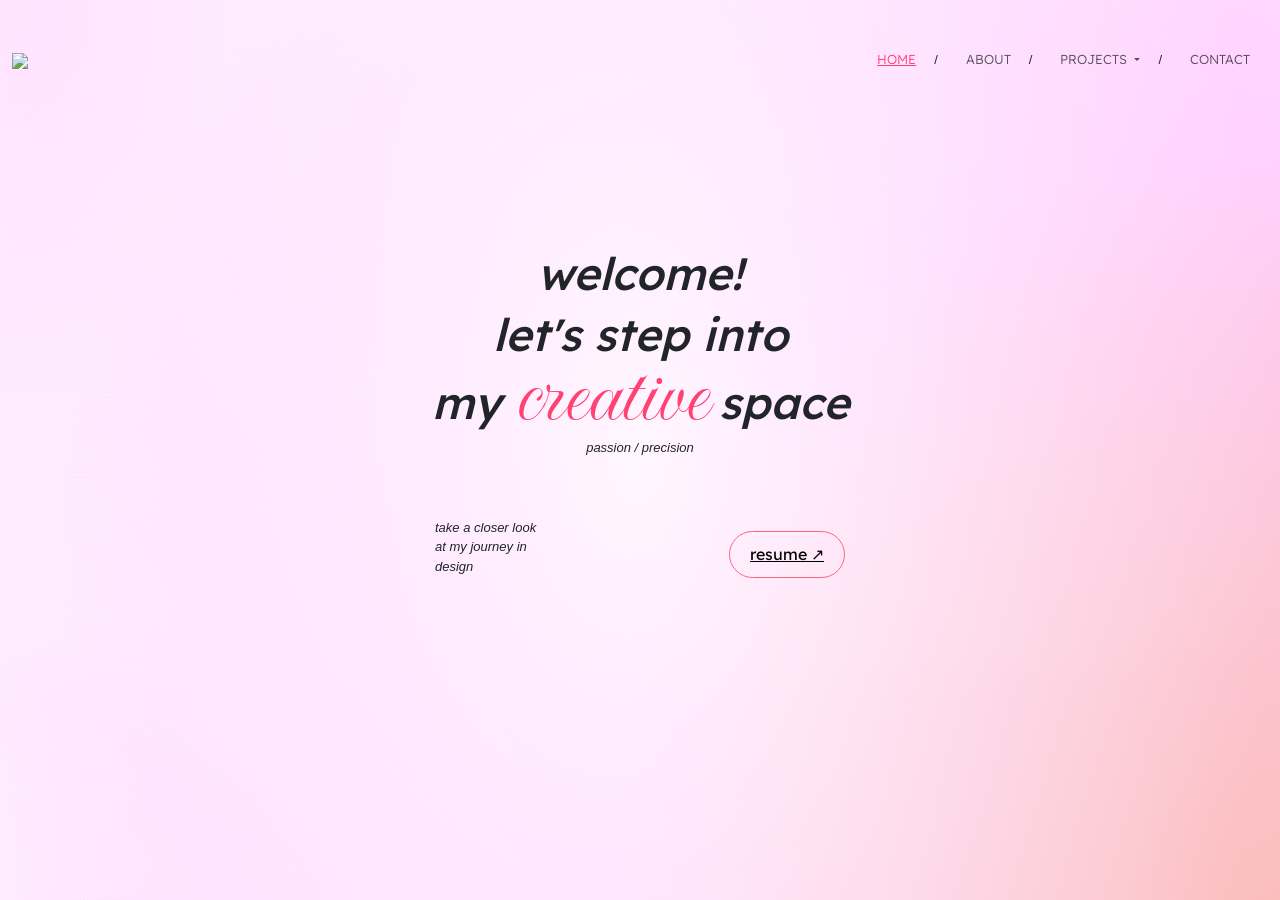
==== index.html @ 7ea2b7ed "Add files via upload" ====
<!DOCTYPE html>
<html>
    <head>
      <title>Evelyn's Portfolio</title>
      <link rel="icon" type="image/x-icon" href="favicon.ico">

      <style>
        body {
            animation: fadeInAnimation ease 3s;
            animation-iteration-count: 1;
            animation-fill-mode: forwards;
        }

        @keyframes fadeInAnimation {
            0% {
                opacity: 0;
            }

            100% {
                opacity: 1;
            }
        }
    </style>
        <link rel="stylesheet" text="text/css" href="CSS/styles.css">

        <meta charset="utf-8">
        <meta name="viewport" content="width=device-width, initial-scale=1">

        <link href="https://cdn.jsdelivr.net/npm/bootstrap@5.3.3/dist/css/bootstrap.min.css" rel="stylesheet" integrity="sha384-QWTKZyjpPEjISv5WaRU9OFeRpok6YctnYmDr5pNlyT2bRjXh0JMhjY6hW+ALEwIH" crossorigin="anonymous">
        <script src="https://cdn.jsdelivr.net/npm/bootstrap@5.3.3/dist/js/bootstrap.bundle.min.js" integrity="sha384-YvpcrYf0tY3lHB60NNkmXc5s9fDVZLESaAA55NDzOxhy9GkcIdslK1eN7N6jIeHz" crossorigin="anonymous"></script>

        <link rel="preconnect" href="https://fonts.googleapis.com">
        <link rel="preconnect" href="https://fonts.gstatic.com" crossorigin>
        <link href="https://fonts.googleapis.com/css2?family=Prompt:ital,wght@0,100;0,200;0,300;0,400;0,500;0,600;0,700;0,800;0,900;1,100;1,200;1,300;1,400;1,500;1,600;1,700;1,800;1,900&display=swap" rel="stylesheet">
        <link href="https://fonts.googleapis.com/css2?family=Ballet:opsz@16..72&family=Barriecito&family=Fleur+De+Leah&family=Monsieur+La+Doulaise&display=swap" rel="stylesheet">

                <link rel="preconnect" href="https://fonts.googleapis.com">
        <link rel="preconnect" href="https://fonts.gstatic.com" crossorigin>
        <link href="https://fonts.googleapis.com/css2?family=Ballet:opsz@16..72&family=Barriecito&family=Fleur+De+Leah&family=Imperial+Script&family=Monsieur+La+Doulaise&display=swap" rel="stylesheet">

        <link rel="preconnect" href="https://fonts.googleapis.com">
        <link rel="preconnect" href="https://fonts.gstatic.com" crossorigin>
        <link href="https://fonts.googleapis.com/css2?family=Lexend:wght@100..900&display=swap" rel="stylesheet">


         <!-- CSS -->

         <link rel="stylesheet" href="css/bootstrap.min.css">
         <link rel="stylesheet" href="css/font-awesome.min.css">
         <link rel="stylesheet" href="css/owl.carousel.css">
         <link rel="stylesheet" href="css/animate.css">
         <link rel="stylesheet" href="css/main.css">
         <!-- Responsive Stylesheet -->
         <link rel="stylesheet" href="css/responsive.css">

         <link href="https://unpkg.com/aos@2.3.1/dist/aos.css" rel="stylesheet">

         <link rel="stylesheet" href="path/to/aos.css" />
         <script src="path/to/aos.js"></script>
     

        
        
    <body>
      

      <!-- NAVBAR -->
      <header id="mainHeader">
        <nav class="navbar navbar-expand-lg navbar-light" id="nav">
            <div class="container-fluid">
              <a class="navbar-brand fs-2" href="#"><img src="imageasset/logo-01.png" width="=100" height="70"></a>
              <button class="navbar-toggler" type="button" data-bs-toggle="collapse" data-bs-target="#navbarSupportedContent" aria-controls="navbarSupportedContent" aria-expanded="false" aria-label="Toggle navigation">
                <span class="navbar-toggler-icon"></span>
              </button>
              <div class="collapse navbar-collapse" id="navbarSupportedContent">
                <ul class="navbar-nav ms-auto mb-2 mb-lg-0">
                  <li class="nav-item active">
                    <a class="nav-link text-decoration-underline" aria-current="page" href="/index.html"><span class="kaki">HOME</span></a>
                  </li>
                  <li class="nav-item">
                    <a class="nav-link" href="/about.html"><span class="kaki">ABOUT</span></a>
                  </li>
                  <li class="nav-item dropdown">
                    <a class="nav-link dropdown-toggle" href="#" role="button" data-bs-toggle="dropdown" aria-expanded="false"><span class="kaki">PROJECTS</span>
                    </a>
                    <ul class="dropdown-menu">
                      <li><a class="dropdown-item" href="/motiongraphics.html"><span class="kaki">MOTION GRAPHICS</span></a></li>
                      <li><hr class="dropdown-divider"></li>
                      <li><a class="dropdown-item" href="/UI:UXDESIGN.html"><span class="kaki">UI/UX DESIGN</span></a></li>
                      <li><hr class="dropdown-divider"></li>
                      <li><a class="dropdown-item" href="/brandingidentity.html"><span class="kaki">BRANDING & IDENTITY</span></a></li>
                      <li><hr class="dropdown-divider"></li>
                      <li><a class="dropdown-item" href="/printdesign.html"><span class="kaki">PRINT DESIGN</span></a></li>
                    </ul>
                  <!-- <li class="nav-item">
                    <a class="nav-link" href="/project.html">PROJECT</a>
                  </li> -->
                  <!-- <li class="nav-item dropdown">
                    <a class="nav-link dropdown-toggle" href="#" role="button" data-bs-toggle="dropdown" aria-expanded="false">
                      PROJECT
                    </a>
                    <ul class="dropdown-menu">
                      <li><a class="dropdown-item" href="#">BRANDING</a></li>
                      <li><hr class="dropdown-divider"></li>
                      <li><a class="dropdown-item" href="#">MOTION GRAPHICS</a></li>
                      <li><hr class="dropdown-divider"></li>
                      <li><a class="dropdown-item" href="#">UI/UX</a></li>
                    </ul> -->
                    <li class="nav-item">
                        <a class="nav-link" href="/contact.html"><span class="kaki">CONTACT</span></a>
                      </li>
                </ul>
              </div>
            </div>
          </nav>
    </header>

      <!-- HOME SECTION -->
        <section class="about" id="about">
          <div data-aos="fade-up"
          data-aos-anchor-placement="center-bottom" class="container-about mt-5">
            <div class="text-tengah">
            <div class="text-center mainContainer">
              <h1 class="test1"><i>welcome!</i></h1>
              <h1 class="test1"><i>let's step into</i></h1>
              <h1 class="test1"><i>my <span class="creative">creative</span> space</i></h1>
            </div>
            <div class="text-center">
              
            </div>
              <div class="text-center">
                
              </div>
              <div class="text-center">
                <p class="bodytext1"><i>passion / precision</i></p>
              </div>
            </div>
            <div class="d-flex justify-content-center">
              <div class="indexCustomContainer text-center">
                <div class="d-flex justify-content-between">
                  <div class="col">
                    <p class="text-start bodytext2" style="width: 7rem;">take a closer look at my journey in design</p>
                  </div>
                  <div class="d-flex justify-content-between align-items-center">
                    <a class="rounded-btn" href="https://drive.google.com/file/d/1Iwwx9_Y1nkgveVcEEvf56JvKeghSn7rk/view" target="_blank" role="button"><span class="kaki">resume ↗</span></a>
                  </div>
                </div>
              </div>
            </div>
            
                  
                </div>
              </div>
            </div>
              <!-- <div class="konten-about">
                  <div class="row">
                    <div class="col-lg-6 col-md-6 col-sm-12 text-end" data-aos="fade-left">
                      <img src="imageasset/work1.jpg" class="rounded-circle" alt="img">
                    </div>
                      <div class="col-lg-6 col-md-6 col-sm-12" data-aos="fade-right">
                          <h2>Me As Graphic Designer</h2>
                          <p>Lorem ipsum dolor sit amet, consectetur adipisicing elit, sed do eiusmod tempor incididunt ut labore et dolore magna aliqua. Ut enim ad minim veniam, quis nostrud exercitation ullamco laboris nisi ut aliquip ex ea commodo consequat.</p> -->

            <!-- <div class="button">
              <a class="btn btn-outline-dark rounded-btn" href="https://drive.google.com/file/d/1Iwwx9_Y1nkgveVcEEvf56JvKeghSn7rk/view" target="_blank" role="button">resume ↗</a>
            </div>
             -->
                          

                  </div>
              </div>
          </div>
      </section>

    <script src="JS/main.js"></script>
    <script src="https://unpkg.com/aos@2.3.1/dist/aos.js"></script>
    </body>



    </head>

    <script>
      AOS.init({
        duration: 1500, // Animation duration in milliseconds
        // once: true,     // Animates only once when scrolling
      });
    </script>



</html>
---- CSS/styles.css ----
body{
    cursor: url("/imageasset/cursor.ico"), default;
    min-height: 100vh;
    background: radial-gradient(50% 123.47% at 50% 50%, #FCF3F4 0%, #FBBEBD 100%),
    linear-gradient(121.28deg, #FCF3F4 0%, #B0DFCD 100%),
    linear-gradient(360deg, #FADADF 0%, #FAEEE7 100%),
    radial-gradient(100% 164.72% at 100% 100%, #FCF3F4 0%, #B3EAC8 100%),
    radial-gradient(100% 148.07% at 0% 0%, #FAEEE7 0%, #FCF3F4 100%);
  background-blend-mode: screen, color-dodge, overlay, difference, normal;
}
a:hover,button:hover,#leftBtn:hover,#rightBtn:hover,.tulisanaccordion:hover,.accordion-button:hover,.imageContainer:hover,.ytp-cued-thumbnail-overlay,.ytp-cued-thumbnail-overlay-image:hover,.html5-video-player{
    cursor: url("/imageasset/click.ico"),default !important;
}
*{
    font-family: "Gantari", sans-serif;
}
.navbar-brand {
    font-family: "Prompt", serif;
}

.navbar-nav {
    font-family: "Gantari", sans-serif;
    font-optical-sizing: auto;
    font-weight: 300;
    font-style: normal;
    font-size: small;
    padding: 20px 70px;
}

.nav-item{
    padding: 0px 10px;
    display: flex;
    align-items: center;
}
.nav-item.active .nav-link{
    color:#ff4174;;
}

.test1 i{
    font-family: "Lexend", sans-serif;
    font-optical-sizing: auto;
    font-size: 45px;
}


.text-tengah {
    margin: 60px 0px;
}

.nav-item:not(:last-child)::after{
    padding-left: 10px;
    content: '/';
}
#nav{
    position: fixed;
    width: 100%;
    height: 120px;
    transition: all 0.3s;
    z-index: 999;
}
#nav.active{
    height: 80px;
    background-color: white;
    box-shadow: 0 4px 8px 0 rgba(0, 0, 0, 0.2), 0 6px 20px 0 rgba(0, 0, 0, 0.19);
}

#mainHeader{
    height: 120px;
}

@media only screen and (max-width:992px) {
    .nav-item:not(:last-child)::after{
        padding-left: 0px;
        content: '';
    }   
}
.container-fluid{
    height: 100%;
}
.rounded-circle {
    width: 500px;
    height: 500px;
    border-radius: 50%;
    object-fit: cover;
}
.aboutCircle{
    border: 1px solid rgb(255, 173, 173) !important;
}

.rounded-square1 {
    width: 300px;
    height: 300px;
    border-radius: 50%;
    object-fit: cover;
}

.container-about {
    padding:20px 120px;
}
.konten-about {
    margin-top:50px;
}

.container-about-me {
    padding: 20px 200px;
}
.konten-about-me {
    margin-top: 80px;
}

.creative2 {
    font-family: "Ballet", cursive;
    font-optical-sizing: auto;
    font-weight: 400;
    font-style: normal;
}

.indexCustomContainer{
    width: 100%;
    max-width: 410px;
}

.mainContainer h1{
    line-height: 50px;
}


/* RESUME BUTTON STYLE */

.button {
    position: relative;
    left: 700px;
}

.rounded-btn {
    border-radius: 90px !important;
    padding: 10px 20px !important;
    color: black; 
    border: 0.5px solid #ff647e; 
    background-color: transparent; 
    transition: background-color 0.3s ease, color 0.3s ease;
  }
  
  .rounded-btn:hover {
    background-color: #ff647e; 
    color: white; 
    /* border-color: #007bff;  */
  }
  
  
.description {
    font-size: 10pt;
    font-family: "Lexend", sans-serif;
  font-optical-sizing: auto;
}

.bubble {
    font-family: "Lexend", sans-serif;
  font-optical-sizing: auto;
    font-size: small;
    text-align: center;
}

.bodytext1 {
    font-size: small;
    font-family: "Gantari", sans-serif;
  font-optical-sizing: auto;
  font-weight: 200;
  font-style: italic;
}

.bodytext2 {
    font-size: small;
    font-family: "Gantari", sans-serif;
  font-optical-sizing: auto;
  font-weight: 200;
  font-style: italic;
}




/* PAGE PROJECT */

  
  input[type=radio] {
    display: none;
  }
  
  .cardP {
    position: absolute;
    left: 0;
    right: 0;
    margin: auto;
    transition: transform .4s ease;
    cursor: pointer;
    width: 300px;
    height: 300px;
  }
  .cardP img{
    border-radius: 50%;
  }
  
  .containerP {
    width: 100%;
    max-width: 800px;
    max-height: 600px;
    height: 100%;
    transform-style: preserve-3d;
    display: flex;
    justify-content: center;
    flex-direction: column;
    align-items: center;
  }
  
  .cards {
    position: relative;
    width: 100%;
    height: 100%;
    margin-bottom: 20px;
  }
  
  .projectContainer img {
    width: 100%;
    height: 100%;
    border-radius: 50%;
    object-fit: cover;
  }
  
  #item-1:checked ~ .cards #song-3, #item-2:checked ~ .cards #song-1, #item-3:checked ~ .cards #song-2 {
    transform: translatex(-100%) scale(.5);
    opacity: .4;
    z-index: 0;
  }
  
  #item-1:checked ~ .cards #song-2, #item-2:checked ~ .cards #song-3, #item-3:checked ~ .cards #song-1 {
    transform: translatex(100%) scale(.5);
    opacity: .4;
    z-index: 0;
  }
  
  #item-1:checked ~ .cards #song-1, #item-2:checked ~ .cards #song-2, #item-3:checked ~ .cards #song-3 {
    transform: translatex(0) scale(1);
    opacity: 1;
    z-index: 1;
  }


  
/* PROJECT PAGE */

#slider {
    margin: 0 auto;
    width: 800px;
    max-width: 100%;
    text-align: center;
 }
 #slider input[type=radio] {
    display: none;
 }
 #slider label {
    cursor:pointer;
    text-decoration: none;
 }
 #slides {
    padding: 10px;
    border: 3px solid #ccc;
    background: #fff;
    position: relative;
    z-index: 1;
 }
 #overflow {
    width: 100%;
    overflow: hidden;
 }
 #slide1:checked ~ #slides .inner {
    margin-left: 0;
 }
 #slide2:checked ~ #slides .inner {
    margin-left: -100%;
 }
 #slide3:checked ~ #slides .inner {
    margin-left: -200%;
 }
 #slide4:checked ~ #slides .inner {
    margin-left: -300%;
 }
 #slides .inner {
    transition: margin-left 800ms cubic-bezier(0.770, 0.000, 0.175, 1.000);
    width: 400%;
    line-height: 0;
    height: 300px;
 }
 #slides .slide {
    width: 25%;
    float:left;
    display: flex;
    justify-content: center;
    align-items: center;
    height: 100%;
    color: #fff;
 }
 #slides .slide_1 {
    background: #00171F;
 }
 #slides .slide_2 {
    background: #003459;
 }
 #slides .slide_3 {
    background: #007EA7;
 }
 #slides .slide_4 {
    background: #00A8E8;
 }
 #controls {
    margin: -180px 0 0 0;
    width: 100%;
    height: 50px;
    z-index: 3;
    position: relative;
 }
 #controls label {
    transition: opacity 0.2s ease-out;
    display: none;
    width: 50px;
    height: 50px;
    opacity: .4;
 }
 #controls label:hover {
    opacity: 1;
 }
 #slide1:checked ~ #controls label:nth-child(2),
 #slide2:checked ~ #controls label:nth-child(3),
 #slide3:checked ~ #controls label:nth-child(4),
 #slide4:checked ~ #controls label:nth-child(1) {
    background: url(https://image.flaticon.com/icons/svg/130/130884.svg) no-repeat;
    float:right;
    margin: 0 -50px 0 0;
    display: block;
 }
 #slide1:checked ~ #controls label:nth-last-child(2),
 #slide2:checked ~ #controls label:nth-last-child(3),
 #slide3:checked ~ #controls label:nth-last-child(4),
 #slide4:checked ~ #controls label:nth-last-child(1) {
    background: url(https://image.flaticon.com/icons/svg/130/130882.svg) no-repeat;
    float:left;
    margin: 0 0 0 -50px;
    display: block;
 }
 #bullets {
    margin: 150px 0 0;
    text-align: center;
 }
 #bullets label {
    display: inline-block;
    width: 10px;
    height: 10px;
    border-radius:100%;
    background: #ccc;
    margin: 0 10px;
 }
 #slide1:checked ~ #bullets label:nth-child(1),
 #slide2:checked ~ #bullets label:nth-child(2),
 #slide3:checked ~ #bullets label:nth-child(3),
 #slide4:checked ~ #bullets label:nth-child(4) {
    background: #444;
 }
 @media screen and (max-width: 900px) {
    #slide1:checked ~ #controls label:nth-child(2),
    #slide2:checked ~ #controls label:nth-child(3),
    #slide3:checked ~ #controls label:nth-child(4),
    #slide4:checked ~ #controls label:nth-child(1),
    #slide1:checked ~ #controls label:nth-last-child(2),
    #slide2:checked ~ #controls label:nth-last-child(3),
    #slide3:checked ~ #controls label:nth-last-child(4),
    #slide4:checked ~ #controls label:nth-last-child(1) {
       margin: 0;
    }
    #slides {
       max-width: calc(100% - 140px);
       margin: 0 auto;
    }
 }

 /* UI/UX PAGE */

 .uiux {
    padding-top: 50px;
}

.container-uiux {
    padding:20px 100px;
}

.video-uiux {
    padding-top: 30px;
    
    
}
.dropdown-menu.show{
    background-color: #ffe6f8 !important;
}
.dropdown-item{
    font-size: 12px !important;
}

.dropdown-item:hover{
    background-color: transparent !important;
}

/* ABOUT PAGE */

.container-accordion {
    padding:20px 200px;
}
.konten-accordion {
    margin-top:50px;
}

.accordion-button{
    background-color: rgb(255, 244, 235) !important;
}

.accordion-body {
    background-color: transparent !important;
}

.carouselContainer{
    position: relative;
    width: 350px;
    height: 350px;
}
.customCarousel{
    position: absolute;
    overflow: hidden;
    top: 50%;
    left: 50%;
    transform: translate(-50%,-50%);
    width: 400px;
    height: 400px;
}

.carouselItem{
    position: absolute;
    min-width: 300px;
    width: 300px;
    height: 300px;
    top: 50%;
    left: 1000px;
    display: flex;
    justify-content: center;
    align-items: center;
    border-radius: 50%;
    border: 1px solid rgb(255, 173, 173);

}
#leftBtn,#rightBtn{
    cursor: pointer;
    user-select: none;
    position: absolute;
    padding: 10px;
    transform: translate(-50%,-50%);    
}
#leftBtn{
    top: 50%;
    left: -80px;
}
#rightBtn{
    top: 50%;
    right: -150px;
}
.carouselItem.active{
    left: 50%;
    transform: translate(-50%,-50%);    

}
.imageContainer{
    cursor: pointer;
    user-select: none;
    border: 0.5px solid black;
    border-radius: 30px;
    overflow: hidden;
    transition: all 0.3s;
}
.imageContainer:hover{
    transform: scale(1.01);
    box-shadow: 0 6px 10px 0 rgba(0, 0, 0, 0.2), 0 6px 20px 0 rgba(0, 0, 0, 0.19);
}
.printContainer{
    gap: 20px;
}
.printContainer img{
    width: 100%;
    /* max-width: 100px; */
}
.singleChild img{
    width: 100%;
}

.doubleChild{
    gap: 20px;
}
.modal-content{
    border-radius: 30px !important;
    background: radial-gradient(50% 123.47% at 50% 50%, #FCF3F4 0%, #FBBEBD 100%),
    linear-gradient(121.28deg, #FCF3F4 0%, #B0DFCD 100%),
    linear-gradient(360deg, #FADADF 0%, #FAEEE7 100%),
    radial-gradient(100% 164.72% at 100% 100%, #FCF3F4 0%, #B3EAC8 100%),
    radial-gradient(100% 148.07% at 0% 0%, #FAEEE7 0%, #FCF3F4 100%);
  background-blend-mode: screen, color-dodge, overlay, difference, normal;
}
.navbar-nav {
    padding-right: 0px !important;
}
.nav-item{
    justify-content: end !important;
}

.aboutCircle {
    transition: transform 0.3s ease, box-shadow 0.3s ease, background-color 0.3s ease; /* Smooth transition */
}

.aboutCircle:hover {
    transform: scale(1.10);
    background-color: rgb(255, 250, 253);
    box-shadow: 0 4px 8px rgba(0, 0, 0, 0.15), 0 4px 16px rgba(0, 0, 0, 0.12); /* More subtle shadow */
}

.creative {
    font-size: 90px;
    color: #ff4174;
    font-family: "Imperial Script", cursive;
  font-weight: 400;
  font-style: normal;
}

.work {
    font-size: 60px;
    color: #ff4174;
    font-family: "Imperial Script", cursive;
  font-weight: 400;
  font-style: normal;
}

.huma {
    font-family: "Lexend", sans-serif;
  font-optical-sizing: auto;
  
}

.hellohi i{
    font-family: "Lexend", sans-serif;
  font-optical-sizing: auto;
}

.haloh {
    color: #ff4174;
}

.tulisanaccordion {
    font-family: "Lexend", sans-serif;
    font-optical-sizing: auto;
}

.minion {
    font-family: "Lexend", sans-serif;
    font-optical-sizing: auto;
}

.minion i {
    font-family: "Lexend", sans-serif;
    font-optical-sizing: auto;
}

.kaki {
    font-family: "Lexend", sans-serif;
    font-optical-sizing: auto;
}

.kaki i {
    font-family: "Lexend", sans-serif;
    font-optical-sizing: auto;
}

.nomor i {
   
    font-family: "Lexend", sans-serif;
    font-optical-sizing: auto;
}

.judul1 i {
    color: #ff4174;
    font-family: "Lexend", sans-serif;
    font-optical-sizing: auto;
}

.judulpop {
    color: #ff4174;
    font-family: "Lexend", sans-serif;
    font-optical-sizing: auto;
}

.email {
    text-decoration: underline;
    color: #ff4174;
    font-family: "Lexend", sans-serif;
    font-optical-sizing: auto;
}
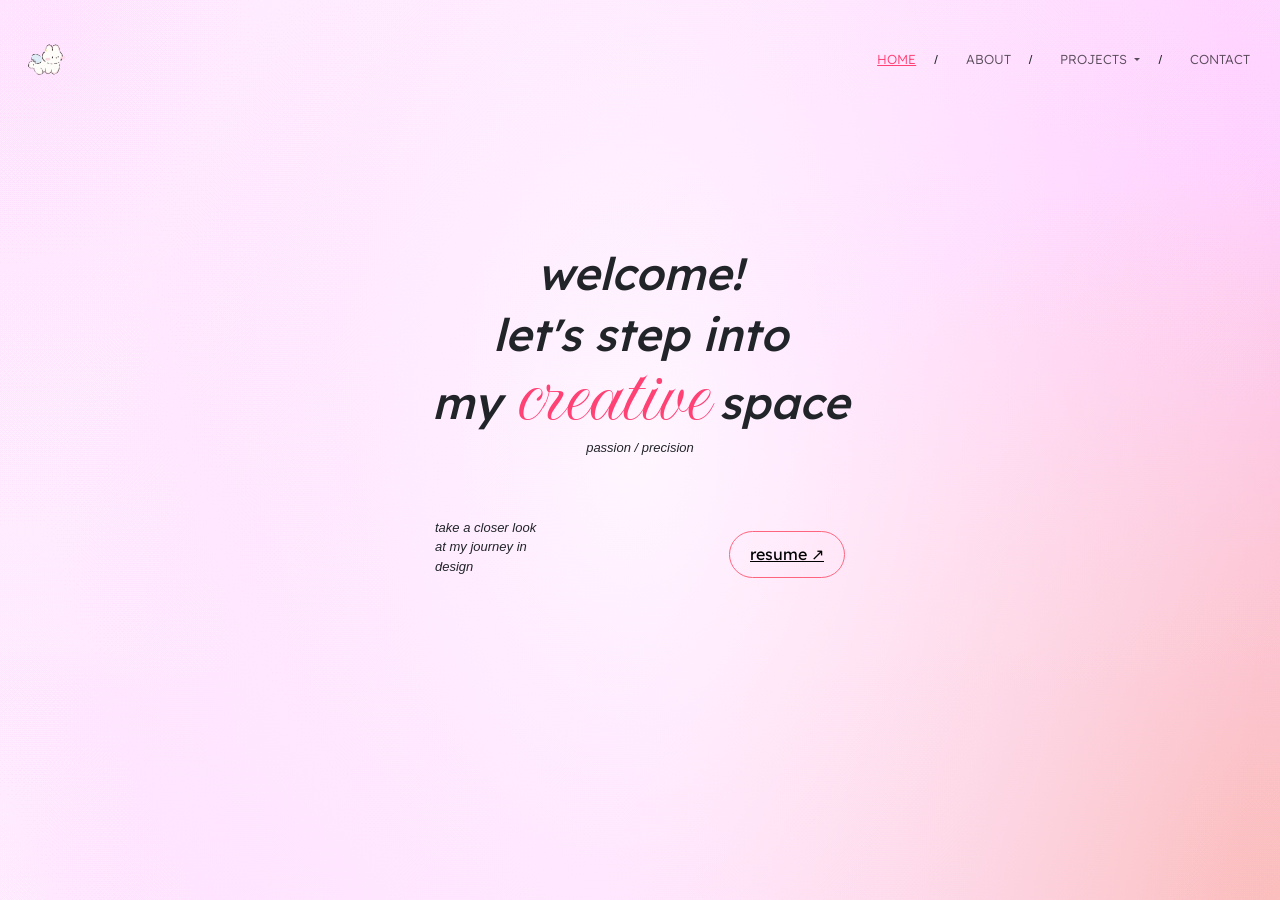
==== commit fd03f79b: "Fix broken asset links and add local CSS, JS, image, and AOS files - Remove broken path/to/aos and n" ====
--- a/index.html
+++ b/index.html
@@ -45,18 +45,7 @@
 
          <!-- CSS -->
 
-         <link rel="stylesheet" href="css/bootstrap.min.css">
-         <link rel="stylesheet" href="css/font-awesome.min.css">
-         <link rel="stylesheet" href="css/owl.carousel.css">
-         <link rel="stylesheet" href="css/animate.css">
-         <link rel="stylesheet" href="css/main.css">
-         <!-- Responsive Stylesheet -->
-         <link rel="stylesheet" href="css/responsive.css">
-
-         <link href="https://unpkg.com/aos@2.3.1/dist/aos.css" rel="stylesheet">
-
-         <link rel="stylesheet" href="path/to/aos.css" />
-         <script src="path/to/aos.js"></script>
+         <link href="aos-master/dist/aos.css" rel="stylesheet">
      
 
         
@@ -75,22 +64,22 @@
               <div class="collapse navbar-collapse" id="navbarSupportedContent">
                 <ul class="navbar-nav ms-auto mb-2 mb-lg-0">
                   <li class="nav-item active">
-                    <a class="nav-link text-decoration-underline" aria-current="page" href="/index.html"><span class="kaki">HOME</span></a>
+                    <a class="nav-link text-decoration-underline" aria-current="page" href="index.html"><span class="kaki">HOME</span></a>
                   </li>
                   <li class="nav-item">
-                    <a class="nav-link" href="/about.html"><span class="kaki">ABOUT</span></a>
+                    <a class="nav-link" href="about.html"><span class="kaki">ABOUT</span></a>
                   </li>
                   <li class="nav-item dropdown">
                     <a class="nav-link dropdown-toggle" href="#" role="button" data-bs-toggle="dropdown" aria-expanded="false"><span class="kaki">PROJECTS</span>
                     </a>
                     <ul class="dropdown-menu">
-                      <li><a class="dropdown-item" href="/motiongraphics.html"><span class="kaki">MOTION GRAPHICS</span></a></li>
+                      <li><a class="dropdown-item" href="motiongraphics.html"><span class="kaki">MOTION GRAPHICS</span></a></li>
                       <li><hr class="dropdown-divider"></li>
-                      <li><a class="dropdown-item" href="/UI:UXDESIGN.html"><span class="kaki">UI/UX DESIGN</span></a></li>
+                      <li><a class="dropdown-item" href="UI_UXDESIGN.html"><span class="kaki">UI/UX DESIGN</span></a></li>
                       <li><hr class="dropdown-divider"></li>
-                      <li><a class="dropdown-item" href="/brandingidentity.html"><span class="kaki">BRANDING & IDENTITY</span></a></li>
+                      <li><a class="dropdown-item" href="brandingidentity.html"><span class="kaki">BRANDING & IDENTITY</span></a></li>
                       <li><hr class="dropdown-divider"></li>
-                      <li><a class="dropdown-item" href="/printdesign.html"><span class="kaki">PRINT DESIGN</span></a></li>
+                      <li><a class="dropdown-item" href="printdesign.html"><span class="kaki">PRINT DESIGN</span></a></li>
                     </ul>
                   <!-- <li class="nav-item">
                     <a class="nav-link" href="/project.html">PROJECT</a>
@@ -107,7 +96,7 @@
                       <li><a class="dropdown-item" href="#">UI/UX</a></li>
                     </ul> -->
                     <li class="nav-item">
-                        <a class="nav-link" href="/contact.html"><span class="kaki">CONTACT</span></a>
+                        <a class="nav-link" href="contact.html"><span class="kaki">CONTACT</span></a>
                       </li>
                 </ul>
               </div>
@@ -173,7 +162,7 @@
       </section>
 
     <script src="JS/main.js"></script>
-    <script src="https://unpkg.com/aos@2.3.1/dist/aos.js"></script>
+    <script src="aos-master/dist/aos.js"></script>
     </body>
 
 
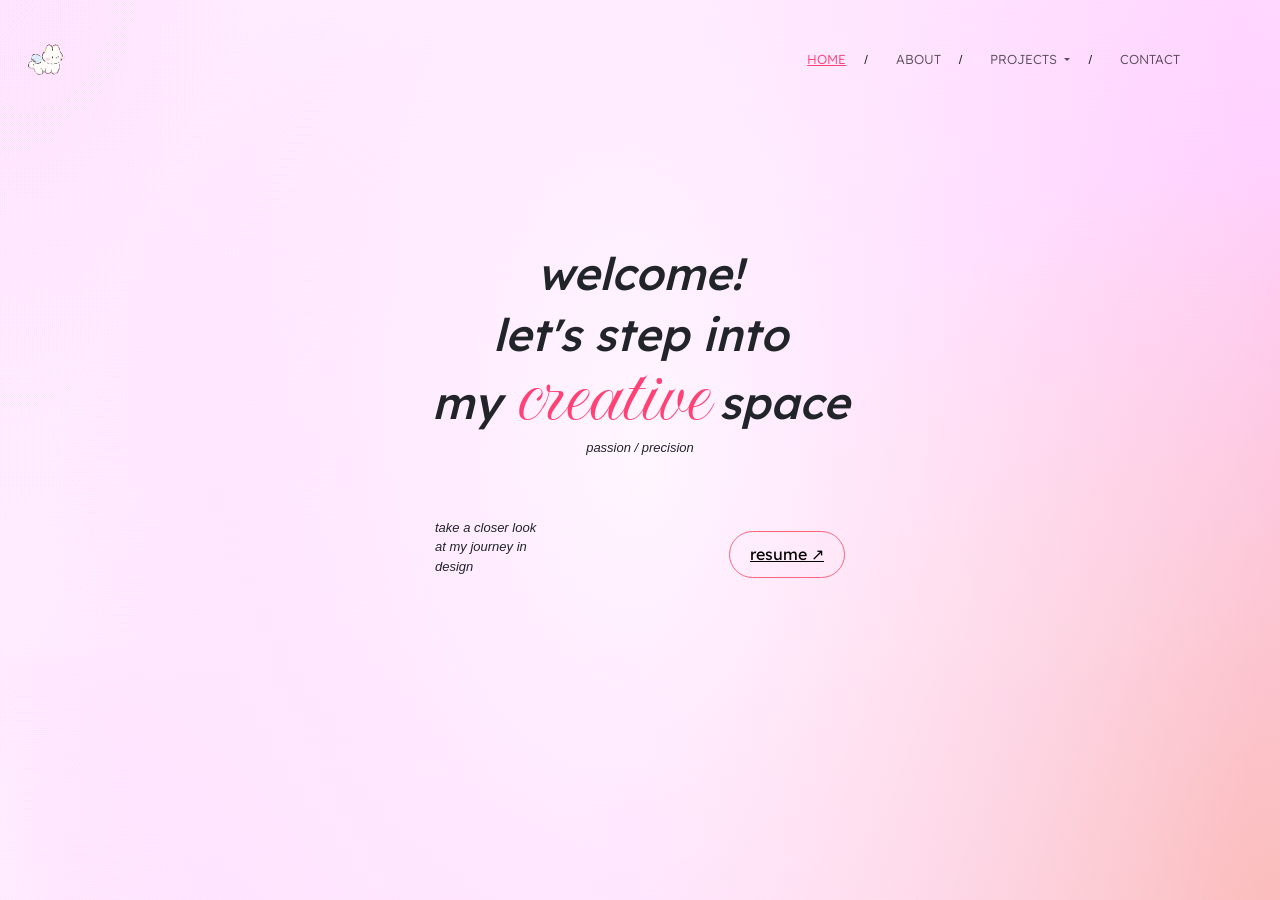
==== commit 93d0dcf8: "Initial commit" ====
--- a/index.html
+++ b/index.html
@@ -131,7 +131,7 @@
                     <p class="text-start bodytext2" style="width: 7rem;">take a closer look at my journey in design</p>
                   </div>
                   <div class="d-flex justify-content-between align-items-center">
-                    <a class="rounded-btn" href="https://drive.google.com/file/d/1Iwwx9_Y1nkgveVcEEvf56JvKeghSn7rk/view" target="_blank" role="button"><span class="kaki">resume ↗</span></a>
+                    <a class="rounded-btn" href="https://drive.google.com/file/d/1syJLjVeKuxOG7trIZIS8m-jPVD2tcgx3/view?usp=sharing" target="_blank" role="button"><span class="kaki">resume ↗</span></a>
                   </div>
                 </div>
               </div>
@@ -151,7 +151,7 @@
                           <p>Lorem ipsum dolor sit amet, consectetur adipisicing elit, sed do eiusmod tempor incididunt ut labore et dolore magna aliqua. Ut enim ad minim veniam, quis nostrud exercitation ullamco laboris nisi ut aliquip ex ea commodo consequat.</p> -->
 
             <!-- <div class="button">
-              <a class="btn btn-outline-dark rounded-btn" href="https://drive.google.com/file/d/1Iwwx9_Y1nkgveVcEEvf56JvKeghSn7rk/view" target="_blank" role="button">resume ↗</a>
+              <a class="btn btn-outline-dark rounded-btn" href="https://drive.google.com/file/d/1XW8fYweAMQ52OYDxxgg_X2ew4e-oY4kG/view?usp=sharing" target="_blank" role="button">resume ↗</a>
             </div>
              -->
                           
--- a/CSS/styles.css
+++ b/CSS/styles.css
@@ -1,19 +1,79 @@
-body{
+
+/* =========================================================
+   GLOBAL
+   ========================================================= */
+
+html {
+    overflow-x: hidden;
+}
+
+body {
     cursor: url("/imageasset/cursor.ico"), default;
     min-height: 100vh;
-    background: radial-gradient(50% 123.47% at 50% 50%, #FCF3F4 0%, #FBBEBD 100%),
-    linear-gradient(121.28deg, #FCF3F4 0%, #B0DFCD 100%),
-    linear-gradient(360deg, #FADADF 0%, #FAEEE7 100%),
-    radial-gradient(100% 164.72% at 100% 100%, #FCF3F4 0%, #B3EAC8 100%),
-    radial-gradient(100% 148.07% at 0% 0%, #FAEEE7 0%, #FCF3F4 100%);
-  background-blend-mode: screen, color-dodge, overlay, difference, normal;
-}
-a:hover,button:hover,#leftBtn:hover,#rightBtn:hover,.tulisanaccordion:hover,.accordion-button:hover,.imageContainer:hover,.ytp-cued-thumbnail-overlay,.ytp-cued-thumbnail-overlay-image:hover,.html5-video-player{
-    cursor: url("/imageasset/click.ico"),default !important;
-}
-*{
+    overflow-x: hidden;
+
+    background:
+        radial-gradient(
+            50% 123.47% at 50% 50%,
+            #FCF3F4 0%,
+            #FBBEBD 100%
+        ),
+        linear-gradient(
+            121.28deg,
+            #FCF3F4 0%,
+            #B0DFCD 100%
+        ),
+        linear-gradient(
+            360deg,
+            #FADADF 0%,
+            #FAEEE7 100%
+        ),
+        radial-gradient(
+            100% 164.72% at 100% 100%,
+            #FCF3F4 0%,
+            #B3EAC8 100%
+        ),
+        radial-gradient(
+            100% 148.07% at 0% 0%,
+            #FAEEE7 0%,
+            #FCF3F4 100%
+        );
+
+    background-blend-mode:
+        screen,
+        color-dodge,
+        overlay,
+        difference,
+        normal;
+}
+
+
+/* =========================================================
+   CURSOR
+   ========================================================= */
+
+a:hover,
+button:hover,
+#leftBtn:hover,
+#rightBtn:hover,
+.tulisanaccordion:hover,
+.accordion-button:hover,
+.imageContainer:hover,
+.ytp-cued-thumbnail-overlay,
+.ytp-cued-thumbnail-overlay-image:hover,
+.html5-video-player {
+    cursor: url("/imageasset/click.ico"), default !important;
+}
+
+
+/* =========================================================
+   GLOBAL FONT
+   ========================================================= */
+
+* {
     font-family: "Gantari", sans-serif;
 }
+
 .navbar-brand {
     font-family: "Prompt", serif;
 }
@@ -27,64 +87,104 @@
     padding: 20px 70px;
 }
 
-.nav-item{
-    padding: 0px 10px;
+.nav-item {
+    padding: 0 10px;
     display: flex;
     align-items: center;
-}
-.nav-item.active .nav-link{
-    color:#ff4174;;
-}
-
-.test1 i{
-    font-family: "Lexend", sans-serif;
-    font-optical-sizing: auto;
-    font-size: 45px;
-}
-
-
-.text-tengah {
-    margin: 60px 0px;
-}
-
-.nav-item:not(:last-child)::after{
+    justify-content: end !important;
+}
+
+.nav-item.active .nav-link {
+    color: #ff4174;
+}
+
+.nav-item:not(:last-child)::after {
     padding-left: 10px;
-    content: '/';
-}
-#nav{
+    content: "/";
+}
+
+.container-fluid {
+    height: 100%;
+}
+
+
+/* =========================================================
+   NAVBAR
+   ========================================================= */
+
+#nav {
     position: fixed;
     width: 100%;
     height: 120px;
     transition: all 0.3s;
     z-index: 999;
 }
-#nav.active{
+
+#nav.active {
     height: 80px;
     background-color: white;
-    box-shadow: 0 4px 8px 0 rgba(0, 0, 0, 0.2), 0 6px 20px 0 rgba(0, 0, 0, 0.19);
-}
-
-#mainHeader{
+
+    box-shadow:
+        0 4px 8px 0 rgba(0, 0, 0, 0.2),
+        0 6px 20px 0 rgba(0, 0, 0, 0.19);
+}
+
+#mainHeader {
     height: 120px;
 }
 
-@media only screen and (max-width:992px) {
-    .nav-item:not(:last-child)::after{
-        padding-left: 0px;
-        content: '';
-    }   
-}
-.container-fluid{
-    height: 100%;
-}
+
+/* =========================================================
+   HOME / HERO
+   ========================================================= */
+
+.text-tengah {
+    margin: 60px 0;
+}
+
+.mainContainer h1 {
+    line-height: 50px;
+}
+
+.indexCustomContainer {
+    width: 100%;
+    max-width: 410px;
+}
+
+.test1 i {
+    font-family: "Lexend", sans-serif;
+    font-optical-sizing: auto;
+    font-size: 45px;
+}
+
+
+/* =========================================================
+   ABOUT / IMAGES
+   ========================================================= */
+
 .rounded-circle {
     width: 500px;
     height: 500px;
     border-radius: 50%;
     object-fit: cover;
 }
-.aboutCircle{
+
+.aboutCircle {
     border: 1px solid rgb(255, 173, 173) !important;
+
+    transition:
+        transform 0.3s ease,
+        box-shadow 0.3s ease,
+        background-color 0.3s ease;
+}
+
+.aboutCircle:hover {
+    transform: scale(1.10);
+    background-color: rgb(255, 250, 253);
+
+    box-shadow:
+        0 4px 8px rgba(0, 0, 0, 0.15),
+        0 4px 16px rgba(0, 0, 0, 0.12);
 }
 
 .rounded-square1 {
@@ -95,18 +195,25 @@
 }
 
 .container-about {
-    padding:20px 120px;
-}
+    padding: 20px 120px;
+}
+
 .konten-about {
-    margin-top:50px;
+    margin-top: 50px;
 }
 
 .container-about-me {
     padding: 20px 200px;
 }
+
 .konten-about-me {
     margin-top: 80px;
 }
+
+
+/* =========================================================
+   TYPOGRAPHY
+   ========================================================= */
 
 .creative2 {
     font-family: "Ballet", cursive;
@@ -115,17 +222,91 @@
     font-style: normal;
 }
 
-.indexCustomContainer{
-    width: 100%;
-    max-width: 410px;
-}
-
-.mainContainer h1{
-    line-height: 50px;
-}
-
-
-/* RESUME BUTTON STYLE */
+.creative {
+    font-size: 90px;
+    color: #ff4174;
+    font-family: "Imperial Script", cursive;
+    font-weight: 400;
+    font-style: normal;
+}
+
+.work {
+    font-size: 60px;
+    color: #ff4174;
+    font-family: "Imperial Script", cursive;
+    font-weight: 400;
+    font-style: normal;
+}
+
+.description {
+    font-size: 10pt;
+    font-family: "Lexend", sans-serif;
+    font-optical-sizing: auto;
+}
+
+.bubble {
+    font-family: "Lexend", sans-serif;
+    font-optical-sizing: auto;
+    font-size: small;
+    text-align: center;
+}
+
+.bodytext1,
+.bodytext2 {
+    font-size: small;
+    font-family: "Gantari", sans-serif;
+    font-optical-sizing: auto;
+    font-weight: 200;
+    font-style: italic;
+}
+
+.huma {
+    font-family: "Lexend", sans-serif;
+    font-optical-sizing: auto;
+}
+
+.hellohi i {
+    font-family: "Lexend", sans-serif;
+    font-optical-sizing: auto;
+}
+
+.haloh {
+    color: #ff4174;
+}
+
+.tulisanaccordion,
+.minion,
+.minion i,
+.kaki,
+.kaki i,
+.nomor i {
+    font-family: "Lexend", sans-serif;
+    font-optical-sizing: auto;
+}
+
+.judul1 i {
+    color: #ff4174;
+    font-family: "Lexend", sans-serif;
+    font-optical-sizing: auto;
+}
+
+.judulpop {
+    color: #ff4174;
+    font-family: "Lexend", sans-serif;
+    font-optical-sizing: auto;
+}
+
+.email {
+    text-decoration: underline;
+    color: #ff4174;
+    font-family: "Lexend", sans-serif;
+    font-optical-sizing: auto;
+}
+
+
+/* =========================================================
+   RESUME BUTTON
+   ========================================================= */
 
 .button {
     position: relative;
@@ -135,289 +316,332 @@
 .rounded-btn {
     border-radius: 90px !important;
     padding: 10px 20px !important;
-    color: black; 
-    border: 0.5px solid #ff647e; 
-    background-color: transparent; 
-    transition: background-color 0.3s ease, color 0.3s ease;
-  }
-  
-  .rounded-btn:hover {
-    background-color: #ff647e; 
-    color: white; 
-    /* border-color: #007bff;  */
-  }
-  
-  
-.description {
-    font-size: 10pt;
-    font-family: "Lexend", sans-serif;
-  font-optical-sizing: auto;
-}
-
-.bubble {
-    font-family: "Lexend", sans-serif;
-  font-optical-sizing: auto;
-    font-size: small;
-    text-align: center;
-}
-
-.bodytext1 {
-    font-size: small;
-    font-family: "Gantari", sans-serif;
-  font-optical-sizing: auto;
-  font-weight: 200;
-  font-style: italic;
-}
-
-.bodytext2 {
-    font-size: small;
-    font-family: "Gantari", sans-serif;
-  font-optical-sizing: auto;
-  font-weight: 200;
-  font-style: italic;
-}
-
-
-
-
-/* PAGE PROJECT */
-
-  
-  input[type=radio] {
+
+    color: black;
+    border: 0.5px solid #ff647e;
+    background-color: transparent;
+
+    transition:
+        background-color 0.3s ease,
+        color 0.3s ease;
+}
+
+.rounded-btn:hover {
+    background-color: #ff647e;
+    color: white;
+}
+
+
+/* =========================================================
+   PROJECT PAGE — CARD
+   ========================================================= */
+
+input[type=radio] {
     display: none;
-  }
-  
-  .cardP {
+}
+
+.cardP {
     position: absolute;
     left: 0;
     right: 0;
     margin: auto;
-    transition: transform .4s ease;
+
+    transition: transform 0.4s ease;
+
     cursor: pointer;
+
     width: 300px;
     height: 300px;
-  }
-  .cardP img{
+}
+
+.cardP img {
     border-radius: 50%;
-  }
-  
-  .containerP {
+}
+
+.containerP {
     width: 100%;
     max-width: 800px;
     max-height: 600px;
     height: 100%;
+
     transform-style: preserve-3d;
+
     display: flex;
     justify-content: center;
     flex-direction: column;
     align-items: center;
-  }
-  
-  .cards {
+}
+
+.cards {
     position: relative;
     width: 100%;
     height: 100%;
     margin-bottom: 20px;
-  }
-  
-  .projectContainer img {
+}
+
+.projectContainer img {
     width: 100%;
     height: 100%;
     border-radius: 50%;
     object-fit: cover;
-  }
-  
-  #item-1:checked ~ .cards #song-3, #item-2:checked ~ .cards #song-1, #item-3:checked ~ .cards #song-2 {
-    transform: translatex(-100%) scale(.5);
-    opacity: .4;
+}
+
+
+/* ---------- Card Positions ---------- */
+
+#item-1:checked ~ .cards #song-3,
+#item-2:checked ~ .cards #song-1,
+#item-3:checked ~ .cards #song-2 {
+    transform: translateX(-100%) scale(0.5);
+    opacity: 0.4;
     z-index: 0;
-  }
-  
-  #item-1:checked ~ .cards #song-2, #item-2:checked ~ .cards #song-3, #item-3:checked ~ .cards #song-1 {
-    transform: translatex(100%) scale(.5);
-    opacity: .4;
+}
+
+#item-1:checked ~ .cards #song-2,
+#item-2:checked ~ .cards #song-3,
+#item-3:checked ~ .cards #song-1 {
+    transform: translateX(100%) scale(0.5);
+    opacity: 0.4;
     z-index: 0;
-  }
-  
-  #item-1:checked ~ .cards #song-1, #item-2:checked ~ .cards #song-2, #item-3:checked ~ .cards #song-3 {
-    transform: translatex(0) scale(1);
+}
+
+#item-1:checked ~ .cards #song-1,
+#item-2:checked ~ .cards #song-2,
+#item-3:checked ~ .cards #song-3 {
+    transform: translateX(0) scale(1);
     opacity: 1;
     z-index: 1;
-  }
-
-
-  
-/* PROJECT PAGE */
+}
+
+
+/* =========================================================
+   PROJECT PAGE — SLIDER
+   ========================================================= */
 
 #slider {
     margin: 0 auto;
     width: 800px;
     max-width: 100%;
     text-align: center;
- }
- #slider input[type=radio] {
+}
+
+#slider input[type=radio] {
     display: none;
- }
- #slider label {
-    cursor:pointer;
+}
+
+#slider label {
+    cursor: pointer;
     text-decoration: none;
- }
- #slides {
+}
+
+#slides {
     padding: 10px;
     border: 3px solid #ccc;
     background: #fff;
     position: relative;
     z-index: 1;
- }
- #overflow {
+}
+
+#overflow {
     width: 100%;
     overflow: hidden;
- }
- #slide1:checked ~ #slides .inner {
+}
+
+#slide1:checked ~ #slides .inner {
     margin-left: 0;
- }
- #slide2:checked ~ #slides .inner {
+}
+
+#slide2:checked ~ #slides .inner {
     margin-left: -100%;
- }
- #slide3:checked ~ #slides .inner {
+}
+
+#slide3:checked ~ #slides .inner {
     margin-left: -200%;
- }
- #slide4:checked ~ #slides .inner {
+}
+
+#slide4:checked ~ #slides .inner {
     margin-left: -300%;
- }
- #slides .inner {
-    transition: margin-left 800ms cubic-bezier(0.770, 0.000, 0.175, 1.000);
+}
+
+#slides .inner {
+    transition:
+        margin-left 800ms cubic-bezier(
+            0.770,
+            0.000,
+            0.175,
+            1.000
+        );
+
     width: 400%;
     line-height: 0;
     height: 300px;
- }
- #slides .slide {
+}
+
+#slides .slide {
     width: 25%;
-    float:left;
+    float: left;
+
     display: flex;
     justify-content: center;
     align-items: center;
+
     height: 100%;
     color: #fff;
- }
- #slides .slide_1 {
+}
+
+#slides .slide_1 {
     background: #00171F;
- }
- #slides .slide_2 {
+}
+
+#slides .slide_2 {
     background: #003459;
- }
- #slides .slide_3 {
+}
+
+#slides .slide_3 {
     background: #007EA7;
- }
- #slides .slide_4 {
+}
+
+#slides .slide_4 {
     background: #00A8E8;
- }
- #controls {
+}
+
+
+/* ---------- Slider Controls ---------- */
+
+#controls {
     margin: -180px 0 0 0;
+
     width: 100%;
     height: 50px;
+
     z-index: 3;
     position: relative;
- }
- #controls label {
+}
+
+#controls label {
     transition: opacity 0.2s ease-out;
+
     display: none;
+
     width: 50px;
     height: 50px;
-    opacity: .4;
- }
- #controls label:hover {
+
+    opacity: 0.4;
+}
+
+#controls label:hover {
     opacity: 1;
- }
- #slide1:checked ~ #controls label:nth-child(2),
- #slide2:checked ~ #controls label:nth-child(3),
- #slide3:checked ~ #controls label:nth-child(4),
- #slide4:checked ~ #controls label:nth-child(1) {
-    background: url(https://image.flaticon.com/icons/svg/130/130884.svg) no-repeat;
-    float:right;
+}
+
+
+/* ---------- Next ---------- */
+
+#slide1:checked ~ #controls label:nth-child(2),
+#slide2:checked ~ #controls label:nth-child(3),
+#slide3:checked ~ #controls label:nth-child(4),
+#slide4:checked ~ #controls label:nth-child(1) {
+    background: url(
+        https://image.flaticon.com/icons/svg/130/130884.svg
+    ) no-repeat;
+
+    float: right;
     margin: 0 -50px 0 0;
+
     display: block;
- }
- #slide1:checked ~ #controls label:nth-last-child(2),
- #slide2:checked ~ #controls label:nth-last-child(3),
- #slide3:checked ~ #controls label:nth-last-child(4),
- #slide4:checked ~ #controls label:nth-last-child(1) {
-    background: url(https://image.flaticon.com/icons/svg/130/130882.svg) no-repeat;
-    float:left;
+}
+
+
+/* ---------- Previous ---------- */
+
+#slide1:checked ~ #controls label:nth-last-child(2),
+#slide2:checked ~ #controls label:nth-last-child(3),
+#slide3:checked ~ #controls label:nth-last-child(4),
+#slide4:checked ~ #controls label:nth-last-child(1) {
+    background: url(
+        https://image.flaticon.com/icons/svg/130/130882.svg
+    ) no-repeat;
+
+    float: left;
     margin: 0 0 0 -50px;
+
     display: block;
- }
- #bullets {
+}
+
+
+/* ---------- Bullets ---------- */
+
+#bullets {
     margin: 150px 0 0;
     text-align: center;
- }
- #bullets label {
+}
+
+#bullets label {
     display: inline-block;
+
     width: 10px;
     height: 10px;
-    border-radius:100%;
+
+    border-radius: 100%;
     background: #ccc;
+
     margin: 0 10px;
- }
- #slide1:checked ~ #bullets label:nth-child(1),
- #slide2:checked ~ #bullets label:nth-child(2),
- #slide3:checked ~ #bullets label:nth-child(3),
- #slide4:checked ~ #bullets label:nth-child(4) {
+}
+
+#slide1:checked ~ #bullets label:nth-child(1),
+#slide2:checked ~ #bullets label:nth-child(2),
+#slide3:checked ~ #bullets label:nth-child(3),
+#slide4:checked ~ #bullets label:nth-child(4) {
     background: #444;
- }
- @media screen and (max-width: 900px) {
-    #slide1:checked ~ #controls label:nth-child(2),
-    #slide2:checked ~ #controls label:nth-child(3),
-    #slide3:checked ~ #controls label:nth-child(4),
-    #slide4:checked ~ #controls label:nth-child(1),
-    #slide1:checked ~ #controls label:nth-last-child(2),
-    #slide2:checked ~ #controls label:nth-last-child(3),
-    #slide3:checked ~ #controls label:nth-last-child(4),
-    #slide4:checked ~ #controls label:nth-last-child(1) {
-       margin: 0;
-    }
-    #slides {
-       max-width: calc(100% - 140px);
-       margin: 0 auto;
-    }
- }
-
- /* UI/UX PAGE */
-
- .uiux {
+}
+
+
+/* =========================================================
+   UI/UX PAGE
+   ========================================================= */
+
+.uiux {
     padding-top: 50px;
 }
 
 .container-uiux {
-    padding:20px 100px;
+    padding: 20px 100px;
 }
 
 .video-uiux {
     padding-top: 30px;
-    
-    
-}
-.dropdown-menu.show{
+}
+
+
+/* =========================================================
+   DROPDOWN
+   ========================================================= */
+
+.dropdown-menu.show {
     background-color: #ffe6f8 !important;
 }
-.dropdown-item{
+
+.dropdown-item {
     font-size: 12px !important;
 }
 
-.dropdown-item:hover{
+.dropdown-item:hover {
     background-color: transparent !important;
 }
 
-/* ABOUT PAGE */
+
+/* =========================================================
+   ABOUT PAGE — ACCORDION
+   ========================================================= */
 
 .container-accordion {
-    padding:20px 200px;
-}
+    padding: 20px 200px;
+}
+
 .konten-accordion {
-    margin-top:50px;
-}
-
-.accordion-button{
+    margin-top: 50px;
+}
+
+.accordion-button {
     background-color: rgb(255, 244, 235) !important;
 }
 
@@ -425,184 +649,698 @@
     background-color: transparent !important;
 }
 
-.carouselContainer{
+
+/* =========================================================
+   CUSTOM CAROUSEL
+   ========================================================= */
+
+.carouselContainer {
     position: relative;
     width: 350px;
     height: 350px;
 }
-.customCarousel{
+
+.customCarousel {
     position: absolute;
+
     overflow: hidden;
+
     top: 50%;
     left: 50%;
-    transform: translate(-50%,-50%);
+
+    transform: translate(-50%, -50%);
+
     width: 400px;
     height: 400px;
 }
 
-.carouselItem{
+.carouselItem {
     position: absolute;
+
     min-width: 300px;
     width: 300px;
     height: 300px;
+
     top: 50%;
     left: 1000px;
+
     display: flex;
     justify-content: center;
     align-items: center;
+
     border-radius: 50%;
     border: 1px solid rgb(255, 173, 173);
-
-}
-#leftBtn,#rightBtn{
+}
+
+.carouselItem.active {
+    left: 50%;
+    transform: translate(-50%, -50%);
+}
+
+
+/* ---------- Carousel Buttons ---------- */
+
+#leftBtn,
+#rightBtn {
     cursor: pointer;
     user-select: none;
+
     position: absolute;
+
     padding: 10px;
-    transform: translate(-50%,-50%);    
-}
-#leftBtn{
+
+    transform: translate(-50%, -50%);
+}
+
+#leftBtn {
     top: 50%;
     left: -80px;
 }
-#rightBtn{
+
+#rightBtn {
     top: 50%;
     right: -150px;
 }
-.carouselItem.active{
-    left: 50%;
-    transform: translate(-50%,-50%);    
-
-}
-.imageContainer{
+
+
+/* =========================================================
+   IMAGE CONTAINER
+   ========================================================= */
+
+.imageContainer {
     cursor: pointer;
     user-select: none;
+
     border: 0.5px solid black;
     border-radius: 30px;
+
     overflow: hidden;
+
     transition: all 0.3s;
 }
-.imageContainer:hover{
+
+.imageContainer:hover {
     transform: scale(1.01);
-    box-shadow: 0 6px 10px 0 rgba(0, 0, 0, 0.2), 0 6px 20px 0 rgba(0, 0, 0, 0.19);
-}
-.printContainer{
+
+    box-shadow:
+        0 6px 10px 0 rgba(0, 0, 0, 0.2),
+        0 6px 20px 0 rgba(0, 0, 0, 0.19);
+}
+
+
+/* =========================================================
+   PRINT CONTAINER
+   ========================================================= */
+
+.printContainer {
     gap: 20px;
 }
-.printContainer img{
+
+.printContainer img {
     width: 100%;
-    /* max-width: 100px; */
-}
-.singleChild img{
+}
+
+.singleChild img {
     width: 100%;
 }
 
-.doubleChild{
+.doubleChild {
     gap: 20px;
 }
-.modal-content{
+
+
+/* =========================================================
+   MODAL
+   ========================================================= */
+
+.modal-content {
     border-radius: 30px !important;
-    background: radial-gradient(50% 123.47% at 50% 50%, #FCF3F4 0%, #FBBEBD 100%),
-    linear-gradient(121.28deg, #FCF3F4 0%, #B0DFCD 100%),
-    linear-gradient(360deg, #FADADF 0%, #FAEEE7 100%),
-    radial-gradient(100% 164.72% at 100% 100%, #FCF3F4 0%, #B3EAC8 100%),
-    radial-gradient(100% 148.07% at 0% 0%, #FAEEE7 0%, #FCF3F4 100%);
-  background-blend-mode: screen, color-dodge, overlay, difference, normal;
-}
-.navbar-nav {
-    padding-right: 0px !important;
-}
-.nav-item{
-    justify-content: end !important;
-}
-
-.aboutCircle {
-    transition: transform 0.3s ease, box-shadow 0.3s ease, background-color 0.3s ease; /* Smooth transition */
-}
-
-.aboutCircle:hover {
-    transform: scale(1.10);
-    background-color: rgb(255, 250, 253);
-    box-shadow: 0 4px 8px rgba(0, 0, 0, 0.15), 0 4px 16px rgba(0, 0, 0, 0.12); /* More subtle shadow */
-}
-
-.creative {
-    font-size: 90px;
-    color: #ff4174;
-    font-family: "Imperial Script", cursive;
-  font-weight: 400;
-  font-style: normal;
-}
-
-.work {
-    font-size: 60px;
-    color: #ff4174;
-    font-family: "Imperial Script", cursive;
-  font-weight: 400;
-  font-style: normal;
-}
-
-.huma {
-    font-family: "Lexend", sans-serif;
-  font-optical-sizing: auto;
-  
-}
-
-.hellohi i{
-    font-family: "Lexend", sans-serif;
-  font-optical-sizing: auto;
-}
-
-.haloh {
-    color: #ff4174;
-}
-
-.tulisanaccordion {
-    font-family: "Lexend", sans-serif;
-    font-optical-sizing: auto;
-}
-
-.minion {
-    font-family: "Lexend", sans-serif;
-    font-optical-sizing: auto;
-}
-
-.minion i {
-    font-family: "Lexend", sans-serif;
-    font-optical-sizing: auto;
-}
-
-.kaki {
-    font-family: "Lexend", sans-serif;
-    font-optical-sizing: auto;
-}
-
-.kaki i {
-    font-family: "Lexend", sans-serif;
-    font-optical-sizing: auto;
-}
-
-.nomor i {
-   
-    font-family: "Lexend", sans-serif;
-    font-optical-sizing: auto;
-}
-
-.judul1 i {
-    color: #ff4174;
-    font-family: "Lexend", sans-serif;
-    font-optical-sizing: auto;
-}
-
-.judulpop {
-    color: #ff4174;
-    font-family: "Lexend", sans-serif;
-    font-optical-sizing: auto;
-}
-
-.email {
-    text-decoration: underline;
-    color: #ff4174;
-    font-family: "Lexend", sans-serif;
-    font-optical-sizing: auto;
-}+
+    background:
+        radial-gradient(
+            50% 123.47% at 50% 50%,
+            #FCF3F4 0%,
+            #FBBEBD 100%
+        ),
+        linear-gradient(
+            121.28deg,
+            #FCF3F4 0%,
+            #B0DFCD 100%
+        ),
+        linear-gradient(
+            360deg,
+            #FADADF 0%,
+            #FAEEE7 100%
+        ),
+        radial-gradient(
+            100% 164.72% at 100% 100%,
+            #FCF3F4 0%,
+            #B3EAC8 100%
+        ),
+        radial-gradient(
+            100% 148.07% at 0% 0%,
+            #FAEEE7 0%,
+            #FCF3F4 100%
+        );
+
+    background-blend-mode:
+        screen,
+        color-dodge,
+        overlay,
+        difference,
+        normal;
+}
+
+
+/* =========================================================
+   TABLET / iPAD
+   577px – 992px
+   ========================================================= */
+
+@media screen and (min-width: 577px) and (max-width: 992px) {
+
+    /* NAVBAR */
+
+    #nav {
+        height: 100px;
+    }
+
+    #nav.active {
+        height: 75px;
+    }
+
+    #mainHeader {
+        height: 100px;
+    }
+
+    .navbar-nav {
+        padding: 15px 30px !important;
+    }
+
+    .nav-item {
+        padding: 0 5px;
+    }
+
+
+    /* CONTAINERS */
+
+    .container-about {
+        padding: 20px 50px;
+    }
+
+    .container-about-me {
+        padding: 20px 60px;
+    }
+
+    .container-accordion {
+        padding: 20px 60px;
+    }
+
+    .container-uiux {
+        padding: 20px 50px;
+    }
+
+
+    /* IMAGES */
+
+    .rounded-circle {
+        width: 380px;
+        height: 380px;
+    }
+
+    .rounded-square1 {
+        width: 250px;
+        height: 250px;
+    }
+
+
+    /* TYPOGRAPHY */
+
+    .creative {
+        font-size: 70px;
+    }
+
+    .work {
+        font-size: 50px;
+    }
+
+    .test1 i {
+        font-size: 38px;
+    }
+
+
+    /* RESUME BUTTON */
+
+    .button {
+        position: static;
+        left: auto;
+        margin-top: 20px;
+    }
+
+
+    /* ABOUT */
+
+    .konten-about {
+        margin-top: 40px;
+    }
+
+    .konten-about-me {
+        margin-top: 50px;
+    }
+
+
+    /* PROJECT CARD */
+
+    .containerP {
+        max-width: 650px;
+    }
+
+    .cardP {
+        width: 250px;
+        height: 250px;
+    }
+
+    .cards {
+        min-height: 350px;
+    }
+
+
+    /* PRINT */
+
+    .printContainer {
+        gap: 15px;
+    }
+
+    .doubleChild {
+        gap: 15px;
+    }
+
+
+    /* UI/UX */
+
+    .video-uiux {
+        padding-top: 20px;
+    }
+
+
+    /* CAROUSEL */
+
+    .carouselContainer {
+        width: 300px;
+        height: 300px;
+    }
+
+    .customCarousel {
+        width: 350px;
+        height: 350px;
+    }
+
+    .carouselItem {
+        min-width: 250px;
+        width: 250px;
+        height: 250px;
+    }
+
+    #leftBtn {
+        left: -50px;
+    }
+
+    #rightBtn {
+        right: -100px;
+    }
+}
+
+
+/* =========================================================
+   PHONE
+   576px KE BAWAH
+   ========================================================= */
+
+@media screen and (max-width: 576px) {
+
+    /* GLOBAL */
+
+    body {
+        font-size: 14px;
+    }
+
+
+    /* NAVBAR */
+
+    #nav {
+        height: 80px;
+    }
+
+    #nav.active {
+        height: 70px;
+    }
+
+    #mainHeader {
+        height: 80px;
+    }
+
+    .navbar {
+        padding: 10px 15px;
+    }
+
+    .navbar-brand {
+        font-size: 20px;
+    }
+
+    .navbar-nav {
+        padding: 10px 20px !important;
+        font-size: 12px;
+    }
+
+    .nav-item {
+        padding: 5px 0;
+        justify-content: flex-start !important;
+    }
+
+    .nav-item:not(:last-child)::after {
+        display: none;
+    }
+
+
+    /* CONTAINERS */
+
+    .container-about,
+    .container-about-me,
+    .container-accordion,
+    .container-uiux {
+        padding: 20px;
+    }
+
+
+    /* ABOUT */
+
+    .konten-about {
+        margin-top: 30px;
+    }
+
+    .konten-about-me {
+        margin-top: 40px;
+    }
+
+
+    /* CIRCLES */
+
+    .rounded-circle {
+        width: 280px;
+        height: 280px;
+        margin: 0 auto;
+    }
+
+    .rounded-square1 {
+        width: 200px;
+        height: 200px;
+        margin: 0 auto;
+    }
+
+
+    /* TYPOGRAPHY */
+
+    .creative {
+        font-size: 55px;
+        line-height: 1;
+    }
+
+    .work {
+        font-size: 42px;
+        line-height: 1;
+    }
+
+    .test1 i {
+        font-size: 30px;
+    }
+
+
+    /* TEXT */
+
+    .description {
+        font-size: 9pt;
+    }
+
+    .bubble,
+    .bodytext1,
+    .bodytext2 {
+        font-size: 12px;
+    }
+
+
+    /* RESUME BUTTON */
+
+    .button {
+        position: static;
+        left: auto;
+        margin-top: 20px;
+    }
+
+    .rounded-btn {
+        padding: 8px 16px !important;
+        font-size: 13px;
+    }
+
+
+    /* =====================================================
+       PROJECT CARDS
+       ===================================================== */
+
+    .containerP {
+        width: 100%;
+        max-width: 100%;
+        min-height: 400px;
+        max-height: none;
+    }
+
+    .cards {
+        height: 330px;
+        min-height: 330px;
+    }
+
+    .cardP {
+        width: 220px;
+        height: 220px;
+    }
+
+
+    /* =====================================================
+       PROJECT SLIDER
+       ===================================================== */
+
+    #slider {
+        width: 100%;
+        max-width: 100%;
+    }
+
+    #slides {
+        max-width: calc(100% - 40px);
+        padding: 5px;
+    }
+
+    #slides .inner {
+        height: 220px;
+    }
+
+    #controls {
+        margin-top: -140px;
+    }
+
+    #controls label {
+        width: 35px;
+        height: 35px;
+    }
+
+    #bullets {
+        margin-top: 110px;
+    }
+
+    #bullets label {
+        width: 8px;
+        height: 8px;
+        margin: 0 5px;
+    }
+
+
+    /* =====================================================
+       UI/UX
+       ===================================================== */
+
+    .uiux {
+        padding-top: 30px;
+    }
+
+    .video-uiux {
+        padding-top: 15px;
+    }
+
+
+    /* =====================================================
+       ACCORDION
+       ===================================================== */
+
+    .container-accordion {
+        padding: 20px;
+    }
+
+    .konten-accordion {
+        margin-top: 30px;
+    }
+
+    .tulisanaccordion {
+        font-size: 14px;
+    }
+
+
+    /* =====================================================
+       CUSTOM CAROUSEL
+       ===================================================== */
+
+    .carouselContainer {
+        width: 260px;
+        height: 260px;
+        margin: 0 auto;
+    }
+
+    .customCarousel {
+        width: 280px;
+        height: 280px;
+    }
+
+    .carouselItem {
+        min-width: 210px;
+        width: 210px;
+        height: 210px;
+    }
+
+    #leftBtn {
+        left: -30px;
+    }
+
+    #rightBtn {
+        right: -70px;
+    }
+
+
+    /* =====================================================
+       PRINT
+       ===================================================== */
+
+    .printContainer {
+        gap: 10px;
+    }
+
+    .doubleChild {
+        gap: 10px;
+    }
+
+    .imageContainer {
+        border-radius: 20px;
+    }
+
+
+    /* =====================================================
+       MODAL
+       ===================================================== */
+
+    .modal-content {
+        border-radius: 20px !important;
+        margin: 10px;
+    }
+
+
+    /* =====================================================
+       DROPDOWN
+       ===================================================== */
+
+    .dropdown-menu.show {
+        width: 100%;
+    }
+
+    .dropdown-item {
+        font-size: 12px !important;
+        padding: 8px 12px;
+    }
+}
+
+
+/* =========================================================
+   EXTRA SMALL PHONE
+   400px KE BAWAH
+   ========================================================= */
+
+@media screen and (max-width: 400px) {
+
+    .navbar-brand {
+        font-size: 18px;
+    }
+
+    .container-about,
+    .container-about-me,
+    .container-accordion,
+    .container-uiux {
+        padding: 15px;
+    }
+
+    .rounded-circle {
+        width: 230px;
+        height: 230px;
+    }
+
+    .rounded-square1 {
+        width: 170px;
+        height: 170px;
+    }
+
+    .creative {
+        font-size: 45px;
+    }
+
+    .work {
+        font-size: 36px;
+    }
+
+    .test1 i {
+        font-size: 26px;
+    }
+
+    .cardP {
+        width: 190px;
+        height: 190px;
+    }
+
+    .carouselItem {
+        width: 190px;
+        height: 190px;
+        min-width: 190px;
+    }
+}
+
+
+/* =========================================================
+   MOBILE NAVBAR FIX
+   Bootstrap navbar collapse
+   ========================================================= */
+
+@media screen and (max-width: 992px) {
+
+    .navbar-nav {
+        padding-right: 0 !important;
+    }
+
+    .nav-item {
+        justify-content: flex-start !important;
+    }
+
+    .navbar-collapse {
+        background-color: white;
+        padding: 15px 20px;
+        border-radius: 0 0 20px 20px;
+    }
+
+    .nav-item:not(:last-child)::after {
+        padding-left: 0;
+        content: "";
+    }
+}
+
